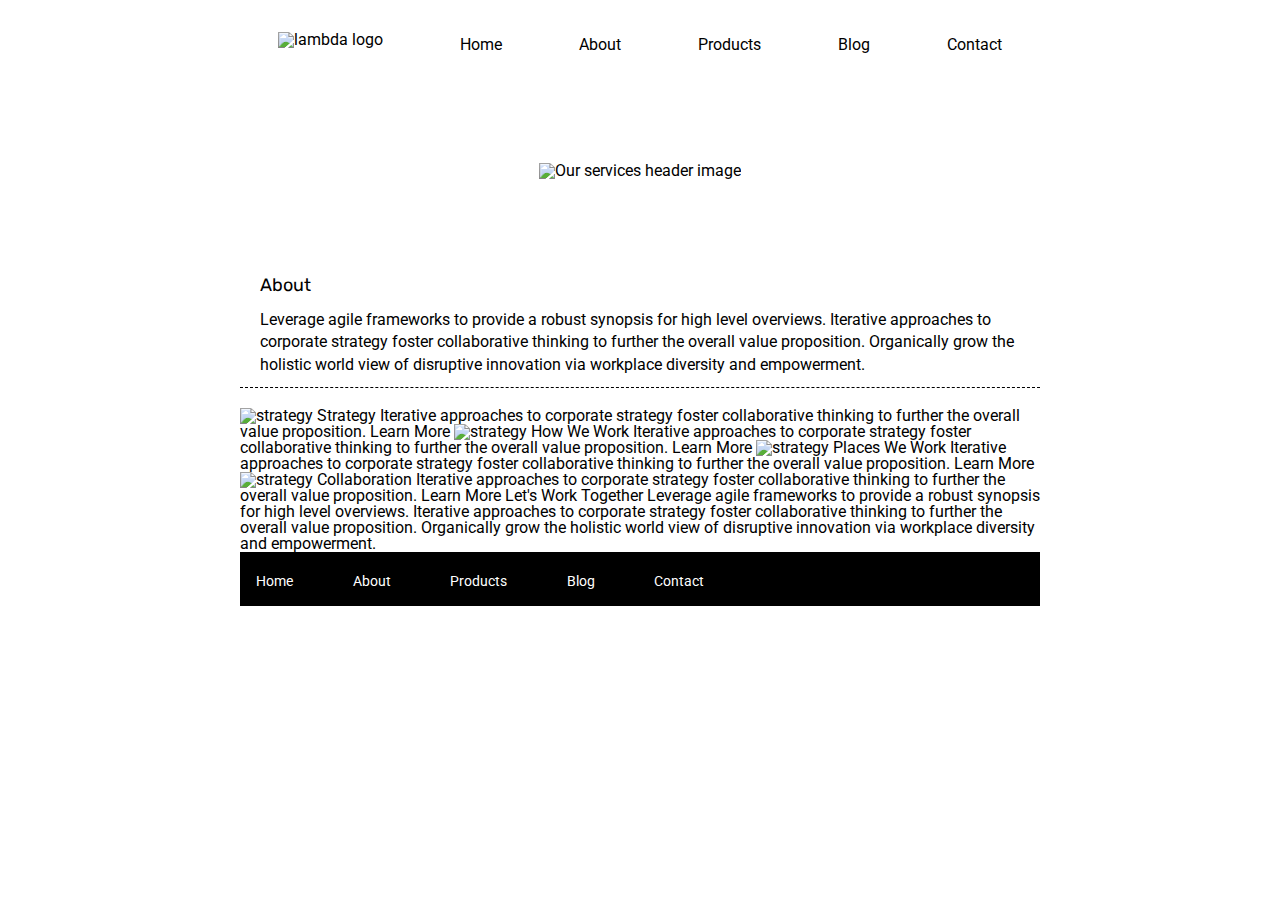
==== about.html @ 7497f885 "finished index page" ====
<!doctype html>

<html lang="en">
<head>
  <meta charset="utf-8">

  <title>Sprint Challenge - About</title>

  <link href="https://fonts.googleapis.com/css?family=Roboto|Rubik" rel="stylesheet">
  <link rel="stylesheet" href="css/index.css">

</head>

<body>
    <div class="container about-page">
    <nav class = "navBar">
        <a><img class="logo" src="img/lambda-black.png" alt="lambda logo">  </a>
        <a href ="#">Home</a>
        <a href ="#">About</a>
        <a href ="#">Products</a>
        <a href ="#">Blog</a>
        <a href ="#">Contact</a>                
            
    </nav>
    <header class = "imageHeader">
            <img class="services-header-img" src="img/jumbo-about.png" alt="Our services header image">
    </header>
    <section class="top-content1">
        <div class="text-container future">
            <h2>About</h2>
            <p>Leverage agile frameworks to provide a robust synopsis for high level overviews. Iterative approaches to corporate strategy foster collaborative thinking to further the overall value proposition. Organically grow the holistic world view of disruptive innovation via workplace diversity and empowerment.</p>
    </section>

    


    <img src="img/about-plan.png" alt="strategy">
    
    Strategy
    
    Iterative approaches to corporate strategy foster collaborative thinking to further the overall value proposition.

    Learn More



    <img src="img/about-working.png" alt="strategy">
    
    How We Work
    
    Iterative approaches to corporate strategy foster collaborative thinking to further the overall value proposition.

    Learn More



    <img src="img/about-office.png" alt="strategy">
    
    Places We Work

    Iterative approaches to corporate strategy foster collaborative thinking to further the overall value proposition.

    Learn More

    <img src="img/about-meeting.png" alt="strategy">
    
    Collaboration
    
    Iterative approaches to corporate strategy foster collaborative thinking to further the overall value proposition.

    Learn More

    Let's Work Together

    Leverage agile frameworks to provide a robust synopsis for high level overviews. Iterative approaches to corporate strategy foster collaborative thinking to further the overall value proposition. Organically grow the holistic world view of disruptive innovation via workplace diversity and empowerment.
        
      <footer>
        <nav>
          <a href="index.html">Home</a>
          <a href="#">About</a>
          <a href="#">Products</a>
          <a href="#">Blog</a>
          <a href="#">Contact</a>
        </nav>
      </footer>
    </div><!-- container -->        
</body>
</html>
---- css/index.css ----
/* http://meyerweb.com/eric/tools/css/reset/ 
   v2.0 | 20110126
   License: none (public domain)
*/

html, body, div, span, applet, object, iframe,
h1, h2, h3, h4, h5, h6, p, blockquote, pre,
a, abbr, acronym, address, big, cite, code,
del, dfn, em, img, ins, kbd, q, s, samp,
small, strike, strong, sub, sup, tt, var,
b, u, i, center,
dl, dt, dd, ol, ul, li,
fieldset, form, label, legend,
table, caption, tbody, tfoot, thead, tr, th, td,
article, aside, canvas, details, embed, 
figure, figcaption, footer, header, hgroup, 
menu, nav, output, ruby, section, summary,
time, mark, audio, video {
	margin: 0;
	padding: 0;
	border: 0;
	font-size: 100%;
	font: inherit;
	vertical-align: baseline;
}
/* HTML5 display-role reset for older browsers */
article, aside, details, figcaption, figure, 
footer, header, hgroup, menu, nav, section {
	display: block;
}
body {
	line-height: 1;
}
ol, ul {
	list-style: none;
}
blockquote, q {
	quotes: none;
}
blockquote:before, blockquote:after,
q:before, q:after {
	content: '';
	content: none;
}
table {
	border-collapse: collapse;
	border-spacing: 0;
}

* {
    box-sizing: border-box;
}

html, body {
    height: 100%;
    font-family: 'Roboto', sans-serif;
}

h1, h2, h3, h4, h5 {
    font-size: 18px;
    margin-bottom: 15px;
    font-family: 'Rubik', sans-serif;
}

p {
    line-height: 1.4;
}

.container {
    width: 800px;
    margin: 0 auto;
}
/* Nav section */
nav{
	display: flex;
	width: 100%;
	height: 10vh;
	justify-content: space-around;
	align-items: center;
}
nav a{
	color: black;
	text-decoration: none;
}
nav a img{
    margin: 0 0 10% 0;
}
/*Header Section*/
.imageHeader{
	display: flex;
	width: 100%;
	height: 18vh;
	flex-direction: column;
	justify-content: space-around;
    align-items: center;
}
/*Top Section*/
.top-content {
    display: flex;
    flex-wrap: wrap;
    justify-content: space-evenly;
    margin-bottom: 20px;
    border-bottom: 1px dashed black;
}

.top-content .text-container {
    width: 47%;
    padding: 3% 1% 0 0;
    padding-bottom: 20px;
    height: 23vh;  
}

/*Box Section*/
.box:nth-of-type(1){
    background-color: teal;
}
.box:nth-of-type(2){
    background-color: gold;}
.box:nth-of-type(3){
    background-color: cadetblue;
}
.box:nth-of-type(4){
    background-color: coral;
}
.box:nth-of-type(5){
    background-color: crimson;
}
.box:nth-of-type(6){
    background-color: forestgreen;
}
.box:nth-of-type(7){
    background-color: darkorchid;
}
.box:nth-of-type(8){
    background-color: hotpink;
}
.box:nth-of-type(9){
    background-color: indigo;
}
.box:nth-of-type(10){
    background-color: dodgerblue;
}

/*Header Section*/
.middle-content {
    margin-bottom: 20px;
    border-bottom: 1px dashed black;
}

.middle-content h2 {
    padding: 0 2%;
    margin-bottom: 0;
}

.middle-content .boxes {
    display: flex;
    flex-wrap: wrap;
    justify-content: space-evenly;
}

.middle-content .boxes .box {
    width: 12.5%;
    height: 100px;
    margin: 20px 2.5%;
    color: white;
    display: flex;
    align-items: center;
    justify-content: center;
}

.bottom-content {
    display: flex;
    margin: 0 2% 20px;
    justify-content: space-around;
}

.bottom-content .text-container {
    padding-right: 4%;
}

.bottom-content .text-container:last-child {
    padding-right: 0;
}

footer {
    width: 100%;
    background: black;
    height: 6vh;
}

footer nav {
    width: 60%;
    display: flex;
    justify-content: space-between;
    align-items: center;
    padding: 20px 2%;
    font-size: 14px;
}

footer nav a {
    color: white;
    text-decoration: none;
    margin: 0 0 7% 0;

}
/*about section*/
/*about top section*/
.top-content1 {
    display: flex;
    flex-wrap: wrap;
    justify-content: space-evenly;
    margin-bottom: 20px;
    border-bottom: 1px dashed black;
}

.top-content1 .text-container {
    width: 95%;
    padding: 3% 0 0 0;
    padding-bottom: 20px;
    height: 15vh;  
}
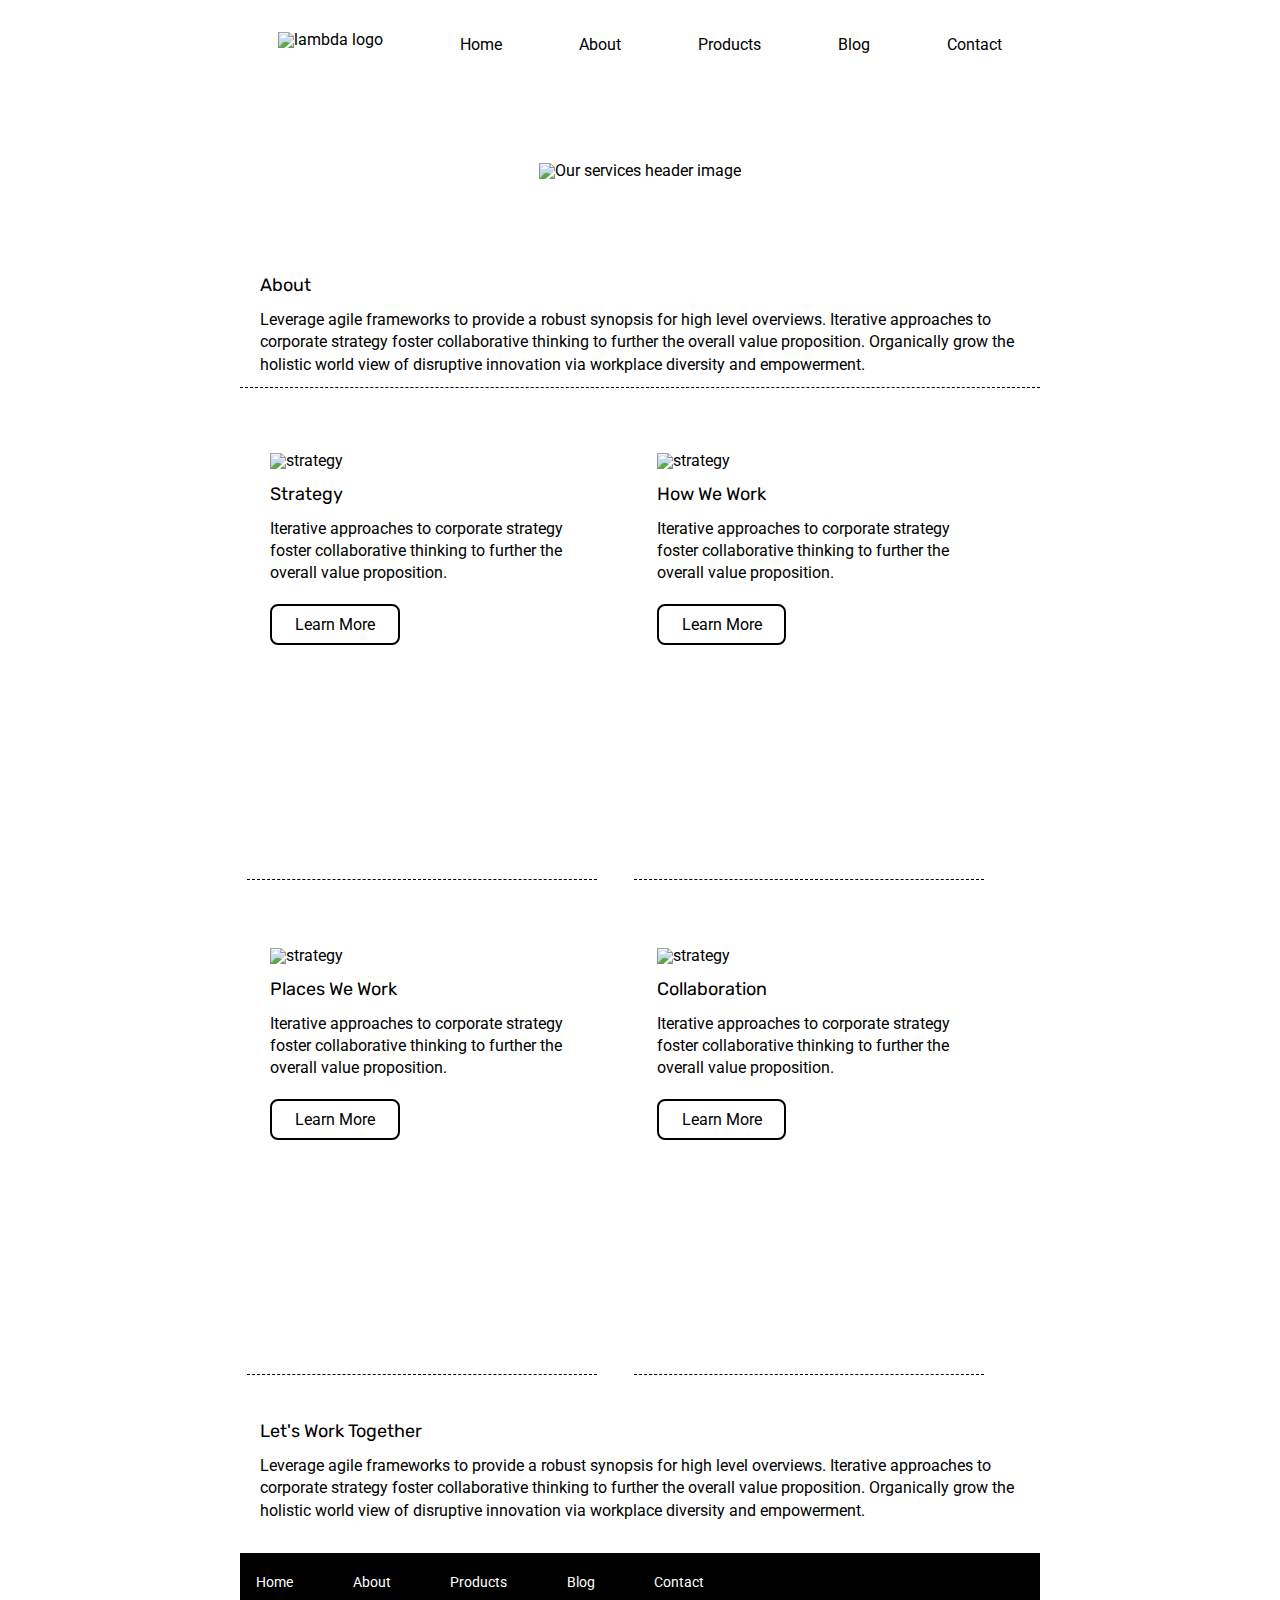
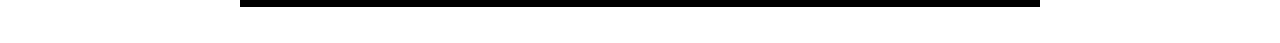
==== commit 57381f11: "finished two pages" ====
--- a/about.html
+++ b/about.html
@@ -29,51 +29,70 @@
         <div class="text-container future">
             <h2>About</h2>
             <p>Leverage agile frameworks to provide a robust synopsis for high level overviews. Iterative approaches to corporate strategy foster collaborative thinking to further the overall value proposition. Organically grow the holistic world view of disruptive innovation via workplace diversity and empowerment.</p>
+        </div>
     </section>
 
     
+    
+    <section class = "aboutBoxes">
+    <div class="thin">
+    
+    <img src="img/about-plan.png" alt="strategy">
+    <br><br>
+    <h2>Strategy</h2>
+    
+    <p>Iterative approaches to corporate strategy foster collaborative thinking to further the overall value proposition.</p>
+    <br><br>
+    <a href="#">Learn More</a>
+    <div class="underline">
+    </div>
+    </div>
 
+    <div class="thin">
+    
+    <img src="img/about-working.png" alt="strategy">
+    <br><br>
+    <h2>How We Work</h2>
+    
+    <p>Iterative approaches to corporate strategy foster collaborative thinking to further the overall value proposition.</p>
+    <br><br>
+    <a href="#">Learn More</a>
+    <div class="underline">
+    </div>
+    </div>
 
-    <img src="img/about-plan.png" alt="strategy">
+    <div class="thin">
     
-    Strategy
+    <img src="img/about-office.png" alt="strategy">
+    <br><br>
+    <h2>Places We Work</h2>
+
+    <p>Iterative approaches to corporate strategy foster collaborative thinking to further the overall value proposition.</p>
+    <br><br>
+    <a href="#">Learn More</a>
+    <div class="underline">
+    </div>
+    </div>
+    <div class="thin">
     
-    Iterative approaches to corporate strategy foster collaborative thinking to further the overall value proposition.
+    <img src="img/about-meeting.png" alt="strategy">
+    <br><br>
+    <h2>Collaboration</h2>
+    
+    <p>Iterative approaches to corporate strategy foster collaborative thinking to further the overall value proposition.</p>
+    <br><br>
+    <a href="#">Learn More</a>
+    <div class="underline">
+    </div>
+    </div>
+    </section>
+    <section class ="top-content2">
+    <div class="text-container future">
+    <h2>Let's Work Together</h2>
 
-    Learn More
-
-
-
-    <img src="img/about-working.png" alt="strategy">
-    
-    How We Work
-    
-    Iterative approaches to corporate strategy foster collaborative thinking to further the overall value proposition.
-
-    Learn More
-
-
-
-    <img src="img/about-office.png" alt="strategy">
-    
-    Places We Work
-
-    Iterative approaches to corporate strategy foster collaborative thinking to further the overall value proposition.
-
-    Learn More
-
-    <img src="img/about-meeting.png" alt="strategy">
-    
-    Collaboration
-    
-    Iterative approaches to corporate strategy foster collaborative thinking to further the overall value proposition.
-
-    Learn More
-
-    Let's Work Together
-
-    Leverage agile frameworks to provide a robust synopsis for high level overviews. Iterative approaches to corporate strategy foster collaborative thinking to further the overall value proposition. Organically grow the holistic world view of disruptive innovation via workplace diversity and empowerment.
-        
+    <p>Leverage agile frameworks to provide a robust synopsis for high level overviews. Iterative approaches to corporate strategy foster collaborative thinking to further the overall value proposition. Organically grow the holistic world view of disruptive innovation via workplace diversity and empowerment.</p>
+    </div>
+    </section>   
       <footer>
         <nav>
           <a href="index.html">Home</a>
--- a/css/index.css
+++ b/css/index.css
@@ -218,4 +218,47 @@
     padding: 3% 0 0 0;
     padding-bottom: 20px;
     height: 15vh;  
+}
+/*about boxes section*/
+.aboutBoxes{
+	display: flex;
+	width: 93%;
+	height: 110vh;
+	justify-content: space-between;
+    flex-wrap: wrap;
+    
+}
+.aboutBoxes div{
+	width: 47%;
+	height: 50vh;
+	margin: 3% 0 3% 1% ;
+    padding: 3%;    
+}
+
+.aboutBoxes a{
+	border: 2px solid black;
+	background-color: white;
+	padding: 3% 7.5%;
+	margin: 90% 0 0 0;
+	text-decoration: none;
+	border-radius: 8px;
+	color: black;
+    font-size: 16px;
+}
+.thin{
+    border-bottom: 1px dashed black;
+}
+/*bottom Section*/
+.top-content2 {
+    display: flex;
+    flex-wrap: wrap;
+    justify-content: space-evenly;
+    margin-bottom: 20px;
+}
+
+.top-content2 .text-container {
+    width: 95%;
+    padding: 3% 0 0 0;
+    padding-bottom: 20px;
+    height: 15vh;  
 }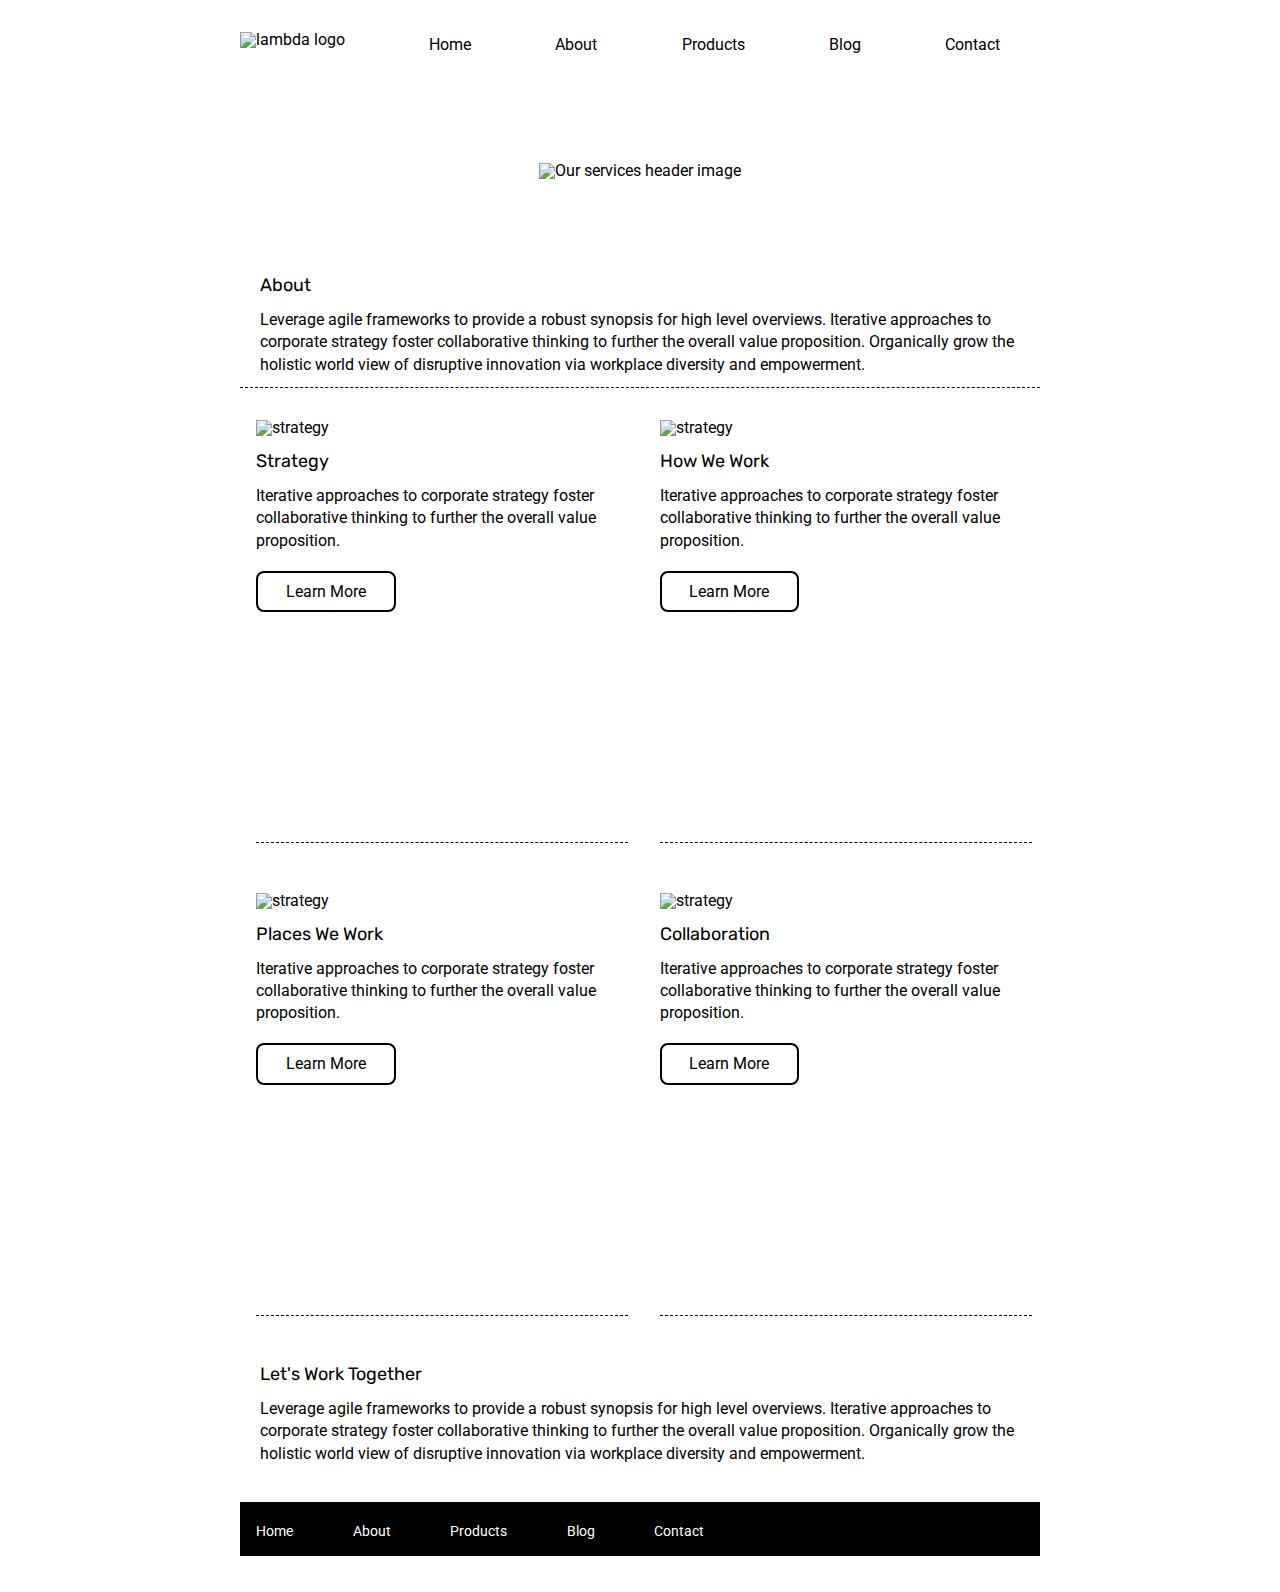
==== commit 7c2a6e09: "answered questions finished page" ====
--- a/about.html
+++ b/about.html
@@ -2,106 +2,85 @@
 
 <html lang="en">
 <head>
-  <meta charset="utf-8">
+<meta charset="utf-8">
 
-  <title>Sprint Challenge - About</title>
+<title>Sprint Challenge - About</title>
 
-  <link href="https://fonts.googleapis.com/css?family=Roboto|Rubik" rel="stylesheet">
-  <link rel="stylesheet" href="css/index.css">
+<link href="https://fonts.googleapis.com/css?family=Roboto|Rubik" rel="stylesheet">
+<link rel="stylesheet" href="css/index.css">
 
 </head>
 
 <body>
-    <div class="container about-page">
-    <nav class = "navBar">
-        <a><img class="logo" src="img/lambda-black.png" alt="lambda logo">  </a>
-        <a href ="#">Home</a>
-        <a href ="#">About</a>
-        <a href ="#">Products</a>
-        <a href ="#">Blog</a>
-        <a href ="#">Contact</a>                
-            
-    </nav>
-    <header class = "imageHeader">
-            <img class="services-header-img" src="img/jumbo-about.png" alt="Our services header image">
-    </header>
-    <section class="top-content1">
-        <div class="text-container future">
-            <h2>About</h2>
-            <p>Leverage agile frameworks to provide a robust synopsis for high level overviews. Iterative approaches to corporate strategy foster collaborative thinking to further the overall value proposition. Organically grow the holistic world view of disruptive innovation via workplace diversity and empowerment.</p>
-        </div>
-    </section>
-
-    
-    
-    <section class = "aboutBoxes">
-    <div class="thin">
-    
-    <img src="img/about-plan.png" alt="strategy">
-    <br><br>
-    <h2>Strategy</h2>
-    
-    <p>Iterative approaches to corporate strategy foster collaborative thinking to further the overall value proposition.</p>
-    <br><br>
-    <a href="#">Learn More</a>
-    <div class="underline">
+  <div class="container about-page">
+  <nav class = "navBar">
+      <a href = "index.html"><img class="logo" src="img/lambda-black.png" alt="lambda logo">  </a>
+      <a href ="index.html">Home</a>
+      <a href ="about.html">About</a>
+      <a href ="#">Products</a>
+      <a href ="#">Blog</a>
+      <a href ="#">Contact</a>                
+          
+  </nav>
+  <header class = "imageHeader">
+          <img class="services-header-img" src="img/jumbo-about.png" alt="Our services header image">
+  </header>
+  <section class="top-content1">
+      <div class="text-container future">
+          <h2>About</h2>
+          <p>Leverage agile frameworks to provide a robust synopsis for high level overviews. Iterative approaches to corporate strategy foster collaborative thinking to further the overall value proposition. Organically grow the holistic world view of disruptive innovation via workplace diversity and empowerment.</p>
+      </div>
+  </section>
+  
+  <section class = "aboutBoxes">
+    <div>   
+      <img src="img/about-plan.png" alt="strategy">
+      <br><br>
+      <h2>Strategy</h2>    
+      <p>Iterative approaches to corporate strategy foster collaborative thinking to further the overall value proposition.</p>
+      <br><br>
+      <a href="#">Learn More</a>
     </div>
+    <div>   
+      <img src="img/about-working.png" alt="strategy">
+      <br><br>
+      <h2>How We Work</h2>    
+      <p>Iterative approaches to corporate strategy foster collaborative thinking to further the overall value proposition.</p>
+      <br><br>
+      <a href="#">Learn More</a>
     </div>
-
-    <div class="thin">
-    
-    <img src="img/about-working.png" alt="strategy">
-    <br><br>
-    <h2>How We Work</h2>
-    
-    <p>Iterative approaches to corporate strategy foster collaborative thinking to further the overall value proposition.</p>
-    <br><br>
-    <a href="#">Learn More</a>
-    <div class="underline">
+    <div> 
+      <img src="img/about-office.png" alt="strategy">
+      <br><br>
+      <h2>Places We Work</h2>
+      <p>Iterative approaches to corporate strategy foster collaborative thinking to further the overall value proposition.</p>
+      <br><br>
+      <a href="#">Learn More</a>
     </div>
+    <div> 
+      <img src="img/about-meeting.png" alt="strategy">
+      <br><br>
+      <h2>Collaboration</h2>  
+      <p>Iterative approaches to corporate strategy foster collaborative thinking to further the overall value proposition.</p>
+      <br><br>
+      <a href="#">Learn More</a>
     </div>
-
-    <div class="thin">
-    
-    <img src="img/about-office.png" alt="strategy">
-    <br><br>
-    <h2>Places We Work</h2>
-
-    <p>Iterative approaches to corporate strategy foster collaborative thinking to further the overall value proposition.</p>
-    <br><br>
-    <a href="#">Learn More</a>
-    <div class="underline">
+  </section>
+  <section class ="top-content2">
+    <div class="text-container future">
+      <h2>Let's Work Together</h2>
+      <p>Leverage agile frameworks to provide a robust synopsis for high level overviews. Iterative approaches to corporate strategy foster collaborative thinking to further the overall value proposition. Organically grow the holistic world view of disruptive innovation via workplace diversity and empowerment.</p>
     </div>
-    </div>
-    <div class="thin">
-    
-    <img src="img/about-meeting.png" alt="strategy">
-    <br><br>
-    <h2>Collaboration</h2>
-    
-    <p>Iterative approaches to corporate strategy foster collaborative thinking to further the overall value proposition.</p>
-    <br><br>
-    <a href="#">Learn More</a>
-    <div class="underline">
-    </div>
-    </div>
-    </section>
-    <section class ="top-content2">
-    <div class="text-container future">
-    <h2>Let's Work Together</h2>
-
-    <p>Leverage agile frameworks to provide a robust synopsis for high level overviews. Iterative approaches to corporate strategy foster collaborative thinking to further the overall value proposition. Organically grow the holistic world view of disruptive innovation via workplace diversity and empowerment.</p>
-    </div>
-    </section>   
-      <footer>
-        <nav>
-          <a href="index.html">Home</a>
-          <a href="#">About</a>
-          <a href="#">Products</a>
-          <a href="#">Blog</a>
-          <a href="#">Contact</a>
-        </nav>
-      </footer>
-    </div><!-- container -->        
+  </section>   
+  <footer>
+      <nav>
+        <a href="index.html">Home</a>
+        <a href="#">About</a>
+        <a href="#">Products</a>
+        <a href="#">Blog</a>
+        <a href="#">Contact</a>
+      </nav>
+  </footer>
+  </div><!-- container -->        
 </body>
 </html>--- a/css/index.css
+++ b/css/index.css
@@ -73,10 +73,11 @@
 /* Nav section */
 nav{
 	display: flex;
-	width: 100%;
+	width: 95%;
 	height: 10vh;
-	justify-content: space-around;
-	align-items: center;
+	justify-content: space-between;
+    align-items: center;
+    
 }
 nav a{
 	color: black;
@@ -107,7 +108,7 @@
     width: 47%;
     padding: 3% 1% 0 0;
     padding-bottom: 20px;
-    height: 23vh;  
+    height: 21vh;  
 }
 
 /*Box Section*/
@@ -222,32 +223,30 @@
 /*about boxes section*/
 .aboutBoxes{
 	display: flex;
-	width: 93%;
-	height: 110vh;
+	width: 97%;
+	height: 105vh;
 	justify-content: space-between;
     flex-wrap: wrap;
+    margin: 4% 0 0 2%;
     
 }
 .aboutBoxes div{
-	width: 47%;
-	height: 50vh;
-	margin: 3% 0 3% 1% ;
-    padding: 3%;    
+	width: 48%;
+	height: 47vh;
+    border-bottom: 1px dashed black;   
 }
 
 .aboutBoxes a{
 	border: 2px solid black;
 	background-color: white;
-	padding: 3% 7.5%;
+	padding: 2.5% 7.5%;
 	margin: 90% 0 0 0;
 	text-decoration: none;
 	border-radius: 8px;
 	color: black;
     font-size: 16px;
 }
-.thin{
-    border-bottom: 1px dashed black;
-}
+
 /*bottom Section*/
 .top-content2 {
     display: flex;
@@ -258,7 +257,6 @@
 
 .top-content2 .text-container {
     width: 95%;
-    padding: 3% 0 0 0;
     padding-bottom: 20px;
-    height: 15vh;  
+    height: 13vh;  
 }